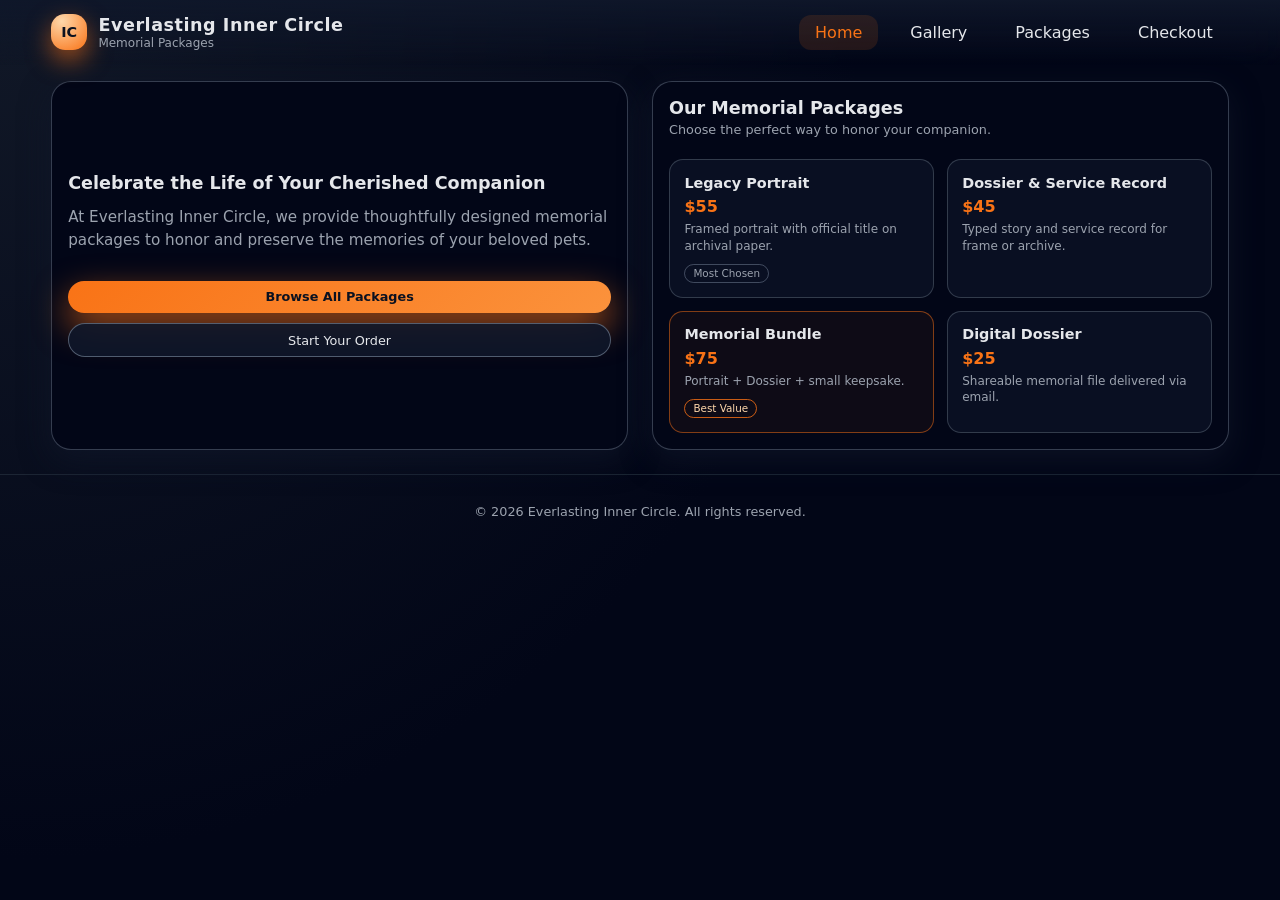
==== index.html @ 7346ccac "Adding changes for redesign header links and image gallery" ====
<!DOCTYPE html>
<html lang="en">
<head>
    <meta charset="UTF-8">
    <meta name="viewport" content="width=device-width, initial-scale=1.0">
    <title>Everlasting Inner Circle – Welcome</title>
    <link rel="stylesheet" href="style.css">
</head>
<body>
    <header class="site-header">
        <div class="logo-block">
            <div class="logo-mark">IC</div>
            <div class="logo-text">
                <h1>Everlasting Inner Circle</h1>
                <p>Memorial Packages</p>
            </div>
        </div>
        <nav class="main-nav">
            <a href="index.html" class="active">Home</a>
            <a href="gallery.html">Gallery</a>
            <a href="sales-items.html">Packages</a>
            <a href="checkout.html">Checkout</a>
        </nav>
    </header>

    <main class="layout landing-layout">
        <section class="panel panel-hero">
            <div class="panel-header">
                <h2>Celebrate the Life of Your Cherished Companion</h2>
            </div>
            <p class="hero-description">
                At Everlasting Inner Circle, we provide thoughtfully designed memorial packages to honor and preserve the memories of your beloved pets.
            </p>
            <div class="hero-nav">
                <a href="sales-items.html" class="primary">Browse All Packages</a>
                <a href="checkout.html" class="secondary">Start Your Order</a>
            </div>
        </section>

        <section class="panel panel-featured">
            <div class="panel-header">
                <h2>Our Memorial Packages</h2>
                <p class="panel-subtitle">Choose the perfect way to honor your companion.</p>
            </div>
            <div class="featured-grid">
                <div class="featured-card">
                    <h3>Legacy Portrait</h3>
                    <p class="featured-price">$55</p>
                    <p class="featured-desc">Framed portrait with official title on archival paper.</p>
                    <p class="featured-tag">Most Chosen</p>
                </div>
                <div class="featured-card">
                    <h3>Dossier &amp; Service Record</h3>
                    <p class="featured-price">$45</p>
                    <p class="featured-desc">Typed story and service record for frame or archive.</p>
                </div>
                <div class="featured-card featured-accent">
                    <h3>Memorial Bundle</h3>
                    <p class="featured-price">$75</p>
                    <p class="featured-desc">Portrait + Dossier + small keepsake.</p>
                    <p class="featured-tag featured-tag-best">Best Value</p>
                </div>
                <div class="featured-card">
                    <h3>Digital Dossier</h3>
                    <p class="featured-price">$25</p>
                    <p class="featured-desc">Shareable memorial file delivered via email.</p>
                </div>
            </div>
        </section>
    </main>

    <footer class="site-footer">
        <p>&copy; 2026 Everlasting Inner Circle. All rights reserved.</p>
    </footer>

    <style>
        .landing-layout {
            grid-template-columns: 1fr 1fr;
            gap: 1.5rem;
        }

        .panel-hero {
            display: flex;
            flex-direction: column;
            justify-content: center;
        }

        .hero-description {
            margin: 0.8rem 0;
            font-size: 0.95rem;
            color: var(--text-muted);
            line-height: 1.5;
        }

        .hero-nav {
            display: flex;
            flex-direction: column;
            gap: 0.6rem;
            margin-top: 1rem;
        }

        .hero-nav a {
            text-decoration: none;
            width: 100%;
        }

        .featured-grid {
            display: grid;
            grid-template-columns: 1fr 1fr;
            gap: 0.8rem;
            margin-top: 0.8rem;
        }

        .featured-card {
            border-radius: 14px;
            border: 1px solid rgba(55, 65, 81, 0.9);
            background: rgba(15, 23, 42, 0.6);
            padding: 0.9rem;
            transition: transform 0.15s ease, border-color 0.15s ease, background 0.15s ease;
        }

        .featured-card:hover {
            transform: translateY(-2px);
            border-color: var(--accent);
            background: rgba(15, 23, 42, 0.9);
        }

        .featured-card.featured-accent {
            border-color: rgba(248, 113, 22, 0.5);
            background: rgba(248, 113, 22, 0.05);
        }

        .featured-card h3 {
            margin: 0 0 0.4rem;
            font-size: 0.9rem;
        }

        .featured-price {
            margin: 0;
            font-size: 1rem;
            font-weight: 600;
            color: var(--accent);
        }

        .featured-desc {
            margin: 0.3rem 0 0.5rem;
            font-size: 0.75rem;
            color: var(--text-muted);
            line-height: 1.4;
        }

        .featured-tag {
            display: inline-block;
            margin: 0;
            padding: 0.15rem 0.5rem;
            border-radius: var(--radius-pill);
            border: 1px solid rgba(148, 163, 184, 0.4);
            font-size: 0.65rem;
            color: var(--text-muted);
        }

        .featured-tag-best {
            border-color: rgba(248, 113, 22, 0.8);
            color: #fed7aa;
        }

        .site-footer {
            padding: 1.5rem 4vw;
            text-align: center;
            border-top: 1px solid rgba(31, 41, 55, 0.9);
            font-size: 0.8rem;
            color: var(--text-muted);
        }

        .site-footer p {
            margin: 0.3rem 0;
        }

        @media (max-width: 900px) {
            .landing-layout {
                grid-template-columns: 1fr;
            }

            .featured-grid {
                grid-template-columns: 1fr;
            }
        }

        .main-nav {
            display: flex;
            gap: 1rem;
        }

        .main-nav a {
            color: var(--text-main);
            text-decoration: none;
            padding: 0.5rem 1rem;
            border-radius: var(--radius-md);
            transition: background 0.15s ease;
        }

        .main-nav a:hover,
        .main-nav a.active {
            background: var(--accent-soft);
            color: var(--accent);
        }

        @media (max-width: 640px) {
            .main-nav {
                display: none; /* Could add hamburger menu later */
            }
        }
    </style>
</body>
</html>
---- style.css ----
:root {
  --bg: #020617;
  --bg-elevated: #020617;
  --accent: #f97316;
  --accent-soft: rgba(249, 115, 22, 0.12);
  --text-main: #e5e7eb;
  --text-muted: #9ca3af;
  --border-subtle: #1f2937;
  --radius-lg: 18px;
  --radius-md: 12px;
  --radius-pill: 999px;
  --shadow-soft: 0 18px 45px rgba(15, 23, 42, 0.85);
  --shadow-subtle: 0 10px 30px rgba(15, 23, 42, 0.7);
  --font-sans: system-ui, -apple-system, BlinkMacSystemFont, "SF Pro Text",
    "Segoe UI", sans-serif;
}

*,
*::before,
*::after {
  box-sizing: border-box;
}

html,
body {
  margin: 0;
  padding: 0;
  font-family: var(--font-sans);
  background: radial-gradient(circle at top left, #111827 0, #020617 55%);
  color: var(--text-main);
}

body {
  min-height: 100vh;
}

/* Header */

.site-header {
  position: sticky;
  top: 0;
  z-index: 10;
  display: flex;
  align-items: center;
  justify-content: space-between;
  padding: 0.9rem 4vw;
  background: linear-gradient(to bottom, rgba(15, 23, 42, 0.96), transparent);
  backdrop-filter: blur(18px);
}

.logo-block {
  display: flex;
  align-items: center;
  gap: 0.7rem;
}

.logo-mark {
  width: 36px;
  height: 36px;
  border-radius: 14px;
  background: radial-gradient(circle at 30% 20%, #fed7aa, #f97316);
  display: flex;
  align-items: center;
  justify-content: center;
  color: #0b1120;
  font-weight: 700;
  font-size: 0.9rem;
  box-shadow: 0 10px 25px rgba(248, 113, 22, 0.6);
}

.logo-text h1 {
  margin: 0;
  font-size: 1.1rem;
  letter-spacing: 0.03em;
}

.logo-text p {
  margin: 0.1rem 0 0;
  font-size: 0.75rem;
  color: var(--text-muted);
}

/* Navigation */

.main-nav {
  display: flex;
  gap: 1rem;
}

.main-nav a {
  color: var(--text-main);
  text-decoration: none;
  padding: 0.5rem 1rem;
  border-radius: var(--radius-md);
  transition: background 0.15s ease;
}

.main-nav a:hover,
.main-nav a.active {
  background: var(--accent-soft);
  color: var(--accent);
}

/* Layout */

.layout {
  display: grid;
  grid-template-columns: minmax(0, 1.2fr) minmax(0, 1fr);
  gap: 1rem;
  padding: 1rem 4vw 1.5rem;
}

.panel {
  background: var(--bg-elevated);
  border-radius: 20px;
  border: 1px solid rgba(148, 163, 184, 0.35);
  box-shadow: var(--shadow-subtle);
  padding: 1rem;
  display: flex;
  flex-direction: column;
  min-height: 0;
}

.panel-header h2 {
  margin: 0;
  font-size: 1.1rem;
}

.panel-subtitle {
  margin: 0.25rem 0 0.6rem;
  font-size: 0.8rem;
  color: var(--text-muted);
}

/* Products */

.product-grid {
  display: grid;
  grid-template-columns: minmax(0, 1fr);
  gap: 0.6rem;
}

.product-card {
  border-radius: 16px;
  border: 1px solid rgba(55, 65, 81, 0.9);
  background: radial-gradient(circle at top left, #020617, #020617);
  box-shadow: 0 12px 30px rgba(15, 23, 42, 0.9);
  padding: 0.8rem 0.9rem;
  display: flex;
  justify-content: space-between;
  gap: 0.7rem;
  cursor: pointer;
  text-align: left;
  color: inherit;
  transition: transform 0.08s ease, box-shadow 0.12s ease,
    border-color 0.12s ease, background 0.12s ease;
}

.product-card:active {
  transform: scale(0.98);
}

.product-card:hover {
  border-color: var(--accent);
  box-shadow: 0 16px 40px rgba(248, 113, 22, 0.4);
  background: radial-gradient(circle at top left, #020617, #111827);
}

.product-main h3 {
  margin: 0 0 0.25rem;
  font-size: 0.95rem;
}

.product-desc {
  margin: 0;
  font-size: 0.8rem;
  color: var(--text-muted);
}

.product-meta {
  display: flex;
  flex-direction: column;
  align-items: flex-end;
  gap: 0.25rem;
  font-size: 0.8rem;
}

.product-price {
  font-weight: 600;
}

.product-tag {
  padding: 0.1rem 0.5rem;
  border-radius: 999px;
  border: 1px solid rgba(148, 163, 184, 0.6);
  font-size: 0.7rem;
  color: var(--text-muted);
}

.product-tag-accent {
  border-color: rgba(248, 113, 22, 0.8);
  color: #fed7aa;
}

/* Order summary */

.panel-order {
  max-height: calc(100vh - 90px);
}

.order-summary {
  border-radius: 14px;
  border: 1px solid rgba(31, 41, 55, 0.9);
  background: radial-gradient(circle at top left, #020617, #020617);
  padding: 0.7rem 0.7rem 0.6rem;
  min-height: 70px;
  font-size: 0.8rem;
  overflow-y: auto;
}

.order-empty {
  margin: 0;
  color: var(--text-muted);
}

.order-line {
  display: flex;
  align-items: center;
  justify-content: space-between;
  gap: 0.4rem;
  padding: 0.25rem 0;
}

.order-line-main {
  display: flex;
  flex-direction: column;
}

.order-line-name {
  font-size: 0.85rem;
}

.order-line-meta {
  font-size: 0.75rem;
  color: var(--text-muted);
}

.order-line-actions {
  display: flex;
  align-items: center;
  gap: 0.25rem;
}

.qty-btn {
  width: 22px;
  height: 22px;
  border-radius: 999px;
  border: 1px solid rgba(55, 65, 81, 0.9);
  background: rgba(15, 23, 42, 0.9);
  color: var(--text-main);
  font-size: 0.8rem;
  display: inline-flex;
  align-items: center;
  justify-content: center;
  cursor: pointer;
}

.qty-value {
  min-width: 18px;
  text-align: center;
  font-size: 0.8rem;
}

.order-line-total {
  font-size: 0.8rem;
}

/* Totals */

.order-totals {
  margin-top: 0.6rem;
  border-radius: 14px;
  border: 1px solid rgba(31, 41, 55, 0.9);
  background: radial-gradient(circle at top left, #020617, #020617);
  padding: 0.6rem 0.7rem;
  font-size: 0.8rem;
}

.totals-row {
  display: flex;
  justify-content: space-between;
  margin-bottom: 0.2rem;
}

.totals-row-strong {
  font-weight: 600;
}

/* Form */

.checkout-form {
  margin-top: 0.7rem;
  padding-top: 0.6rem;
  border-top: 1px solid rgba(31, 41, 55, 0.9);
}

.checkout-form h3 {
  margin: 0.4rem 0 0.3rem;
  font-size: 0.9rem;
}

.form-group {
  display: flex;
  flex-direction: column;
  gap: 0.2rem;
  margin-bottom: 0.5rem;
}

label {
  font-size: 0.8rem;
}

input,
textarea {
  border-radius: 10px;
  border: 1px solid rgba(55, 65, 81, 0.9);
  background: rgba(15, 23, 42, 0.9);
  color: var(--text-main);
  padding: 0.45rem 0.6rem;
  font-size: 0.8rem;
  outline: none;
  transition: border-color 0.15s ease, box-shadow 0.15s ease,
    background 0.15s ease;
}

input:focus,
textarea:focus {
  border-color: var(--accent);
  box-shadow: 0 0 0 1px rgba(249, 115, 22, 0.4);
  background: #020617;
}

textarea {
  resize: vertical;
}

.field-error {
  border-color: #f97373 !important;
}

/* Buttons */

button {
  font-family: inherit;
}

.primary,
.secondary {
  border-radius: var(--radius-pill);
  padding: 0.55rem 1.1rem;
  font-size: 0.8rem;
  border: none;
  cursor: pointer;
  display: inline-flex;
  align-items: center;
  justify-content: center;
  gap: 0.35rem;
  transition: transform 0.1s ease, box-shadow 0.15s ease, background 0.15s ease,
    color 0.15s ease, opacity 0.15s ease;
}

.primary {
  background: linear-gradient(135deg, #f97316, #fb923c);
  color: #0b1120;
  box-shadow: 0 14px 35px rgba(248, 113, 22, 0.7);
  font-weight: 600;
  width: 100%;
}

.primary:disabled {
  opacity: 0.5;
  cursor: default;
  box-shadow: none;
}

.primary:not(:disabled):hover {
  transform: translateY(-1px);
  box-shadow: 0 18px 45px rgba(248, 113, 22, 0.85);
}

.secondary {
  background: rgba(15, 23, 42, 0.9);
  color: var(--text-main);
  border: 1px solid rgba(148, 163, 184, 0.5);
  width: 100%;
}

.secondary:hover {
  background: rgba(15, 23, 42, 1);
  transform: translateY(-1px);
}

.checkout-actions {
  display: flex;
  flex-direction: column;
  gap: 0.4rem;
  margin-top: 0.4rem;
}

/* Receipt */

.receipt {
  margin-top: 0.7rem;
  border-radius: 14px;
  border: 1px solid rgba(31, 41, 55, 0.9);
  background: radial-gradient(circle at top left, #020617, #020617);
  padding: 0.7rem;
  font-size: 0.8rem;
}

.receipt h3 {
  margin: 0 0 0.3rem;
  font-size: 0.9rem;
}

.receipt-content {
  margin: 0;
  font-family: ui-monospace, SFMono-Regular, Menlo, Monaco, Consolas,
    "Liberation Mono", "Courier New", monospace;
  white-space: pre-wrap;
}

.hidden {
  display: none;
}

/* Responsive */

@media (max-width: 900px) {
  .layout {
    grid-template-columns: minmax(0, 1fr);
  }

  .panel-order {
    max-height: none;
  }
}

@media (max-width: 640px) {
  .site-header {
    padding-inline: 3vw;
  }

  .layout {
    padding-inline: 3vw;
  }

  .panel {
    padding: 0.9rem;
  }
}
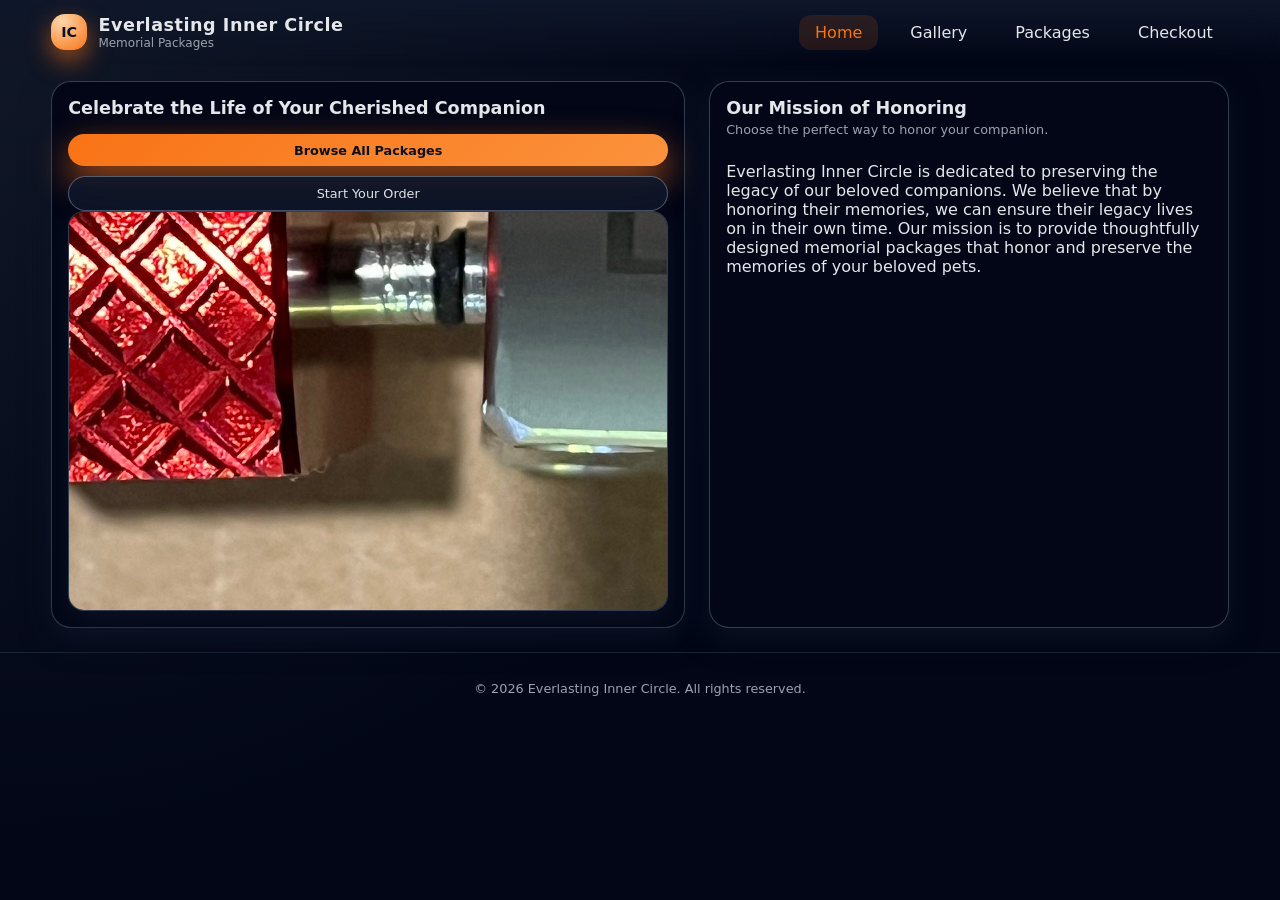
==== commit 937d203a: "Adding hero image and description to index.html." ====
--- a/index.html
+++ b/index.html
@@ -28,21 +28,35 @@
             <div class="panel-header">
                 <h2>Celebrate the Life of Your Cherished Companion</h2>
             </div>
-            <p class="hero-description">
+        <!-- <p class="hero-description">
                 At Everlasting Inner Circle, we provide thoughtfully designed memorial packages to honor and preserve the memories of your beloved pets.
             </p>
+        -->
             <div class="hero-nav">
                 <a href="sales-items.html" class="primary">Browse All Packages</a>
                 <a href="checkout.html" class="secondary">Start Your Order</a>
             </div>
+            <div class="hero-main-image">
+                <img src="images/hero-image.jpg" alt="Happy dog looking up at the sky with a sunset background">
+                <p>Happy dog looking up at the sky with a sunset background</p>
+                <p>Whiskers - The Eternal Guardian</p>
+                <p>Buddy - Service Record</p>
+            </div>
+
         </section>
 
         <section class="panel panel-featured">
             <div class="panel-header">
-                <h2>Our Memorial Packages</h2>
+                <h2>Our Mission of Honoring</h2>
                 <p class="panel-subtitle">Choose the perfect way to honor your companion.</p>
             </div>
-            <div class="featured-grid">
+            <p class="mission-desc">Everlasting Inner Circle is dedicated to preserving the legacy of our beloved companions. 
+                We believe that by honoring their memories, we can ensure their legacy lives on in their own time. Our mission
+                is to provide thoughtfully designed memorial packages that honor and preserve the memories of your beloved 
+                pets.
+            </p>
+
+            <!-- <div class="featured-grid">
                 <div class="featured-card">
                     <h3>Legacy Portrait</h3>
                     <p class="featured-price">$55</p>
@@ -65,7 +79,7 @@
                     <p class="featured-price">$25</p>
                     <p class="featured-desc">Shareable memorial file delivered via email.</p>
                 </div>
-            </div>
+            </div> -->
         </section>
     </main>
 
@@ -92,6 +106,23 @@
             line-height: 1.5;
         }
 
+        .hero-main-image {
+            border-radius: 16px;
+            overflow: hidden;
+            background: var(--bg-elevated);
+            border: 1px solid rgba(148, 163, 184, 0.35);
+            box-shadow: var(--shadow-subtle);
+            transition: transform 0.15s ease;
+            display: flex;
+            flex-direction: column;
+            justify-content: center;
+            align-items: center;
+            width: 600px;
+            height: 400px;
+            object-fit: fill;
+
+        }
+        
         .hero-nav {
             display: flex;
             flex-direction: column;
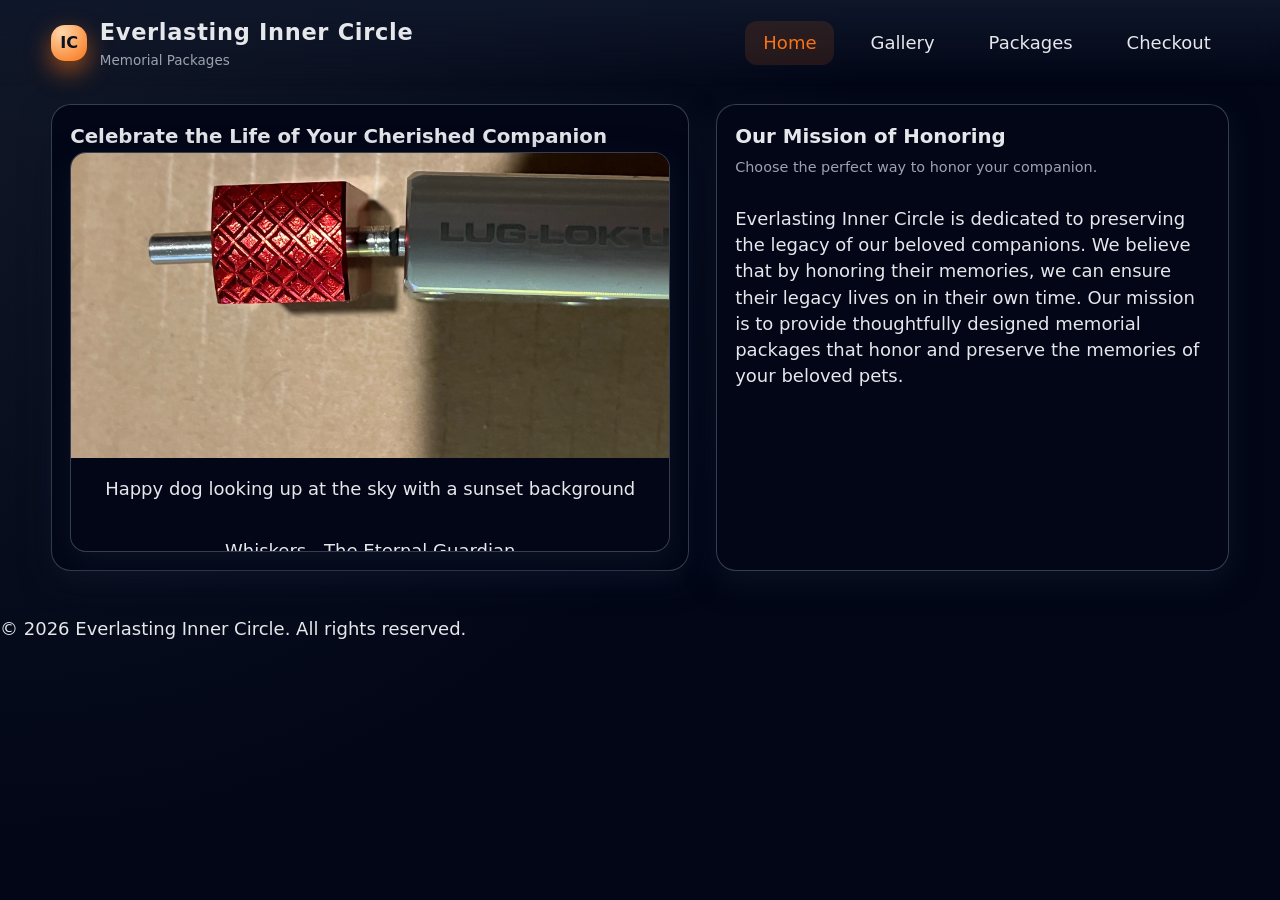
==== commit dd2eb0fb: "Adding agents code changes." ====
--- a/index.html
+++ b/index.html
@@ -15,7 +15,15 @@
                 <p>Memorial Packages</p>
             </div>
         </div>
-        <nav class="main-nav">
+
+        <!-- Hamburger for small screens -->
+        <button id="hamburgerBtn" class="hamburger" aria-controls="mainNav" aria-expanded="false" aria-label="Toggle navigation">
+            <span class="bar bar1"></span>
+            <span class="bar bar2"></span>
+            <span class="bar bar3"></span>
+        </button>
+
+        <nav id="mainNav" class="main-nav" role="navigation">
             <a href="index.html" class="active">Home</a>
             <a href="gallery.html">Gallery</a>
             <a href="sales-items.html">Packages</a>
@@ -32,12 +40,12 @@
                 At Everlasting Inner Circle, we provide thoughtfully designed memorial packages to honor and preserve the memories of your beloved pets.
             </p>
         -->
-            <div class="hero-nav">
-                <a href="sales-items.html" class="primary">Browse All Packages</a>
-                <a href="checkout.html" class="secondary">Start Your Order</a>
-            </div>
             <div class="hero-main-image">
-                <img src="images/hero-image.jpg" alt="Happy dog looking up at the sky with a sunset background">
+                <img src="images/hero-image.jpg"
+                     srcset="images/hero-image.jpg 1200w"
+                     sizes="(max-width: 720px) 100vw, 600px"
+                     loading="lazy"
+                     alt="Happy dog looking up at the sky with a sunset background">
                 <p>Happy dog looking up at the sky with a sunset background</p>
                 <p>Whiskers - The Eternal Guardian</p>
                 <p>Buddy - Service Record</p>
@@ -87,160 +95,5 @@
         <p>&copy; 2026 Everlasting Inner Circle. All rights reserved.</p>
     </footer>
 
-    <style>
-        .landing-layout {
-            grid-template-columns: 1fr 1fr;
-            gap: 1.5rem;
-        }
-
-        .panel-hero {
-            display: flex;
-            flex-direction: column;
-            justify-content: center;
-        }
-
-        .hero-description {
-            margin: 0.8rem 0;
-            font-size: 0.95rem;
-            color: var(--text-muted);
-            line-height: 1.5;
-        }
-
-        .hero-main-image {
-            border-radius: 16px;
-            overflow: hidden;
-            background: var(--bg-elevated);
-            border: 1px solid rgba(148, 163, 184, 0.35);
-            box-shadow: var(--shadow-subtle);
-            transition: transform 0.15s ease;
-            display: flex;
-            flex-direction: column;
-            justify-content: center;
-            align-items: center;
-            width: 600px;
-            height: 400px;
-            object-fit: fill;
-
-        }
-        
-        .hero-nav {
-            display: flex;
-            flex-direction: column;
-            gap: 0.6rem;
-            margin-top: 1rem;
-        }
-
-        .hero-nav a {
-            text-decoration: none;
-            width: 100%;
-        }
-
-        .featured-grid {
-            display: grid;
-            grid-template-columns: 1fr 1fr;
-            gap: 0.8rem;
-            margin-top: 0.8rem;
-        }
-
-        .featured-card {
-            border-radius: 14px;
-            border: 1px solid rgba(55, 65, 81, 0.9);
-            background: rgba(15, 23, 42, 0.6);
-            padding: 0.9rem;
-            transition: transform 0.15s ease, border-color 0.15s ease, background 0.15s ease;
-        }
-
-        .featured-card:hover {
-            transform: translateY(-2px);
-            border-color: var(--accent);
-            background: rgba(15, 23, 42, 0.9);
-        }
-
-        .featured-card.featured-accent {
-            border-color: rgba(248, 113, 22, 0.5);
-            background: rgba(248, 113, 22, 0.05);
-        }
-
-        .featured-card h3 {
-            margin: 0 0 0.4rem;
-            font-size: 0.9rem;
-        }
-
-        .featured-price {
-            margin: 0;
-            font-size: 1rem;
-            font-weight: 600;
-            color: var(--accent);
-        }
-
-        .featured-desc {
-            margin: 0.3rem 0 0.5rem;
-            font-size: 0.75rem;
-            color: var(--text-muted);
-            line-height: 1.4;
-        }
-
-        .featured-tag {
-            display: inline-block;
-            margin: 0;
-            padding: 0.15rem 0.5rem;
-            border-radius: var(--radius-pill);
-            border: 1px solid rgba(148, 163, 184, 0.4);
-            font-size: 0.65rem;
-            color: var(--text-muted);
-        }
-
-        .featured-tag-best {
-            border-color: rgba(248, 113, 22, 0.8);
-            color: #fed7aa;
-        }
-
-        .site-footer {
-            padding: 1.5rem 4vw;
-            text-align: center;
-            border-top: 1px solid rgba(31, 41, 55, 0.9);
-            font-size: 0.8rem;
-            color: var(--text-muted);
-        }
-
-        .site-footer p {
-            margin: 0.3rem 0;
-        }
-
-        @media (max-width: 900px) {
-            .landing-layout {
-                grid-template-columns: 1fr;
-            }
-
-            .featured-grid {
-                grid-template-columns: 1fr;
-            }
-        }
-
-        .main-nav {
-            display: flex;
-            gap: 1rem;
-        }
-
-        .main-nav a {
-            color: var(--text-main);
-            text-decoration: none;
-            padding: 0.5rem 1rem;
-            border-radius: var(--radius-md);
-            transition: background 0.15s ease;
-        }
-
-        .main-nav a:hover,
-        .main-nav a.active {
-            background: var(--accent-soft);
-            color: var(--accent);
-        }
-
-        @media (max-width: 640px) {
-            .main-nav {
-                display: none; /* Could add hamburger menu later */
-            }
-        }
-    </style>
 </body>
 </html>
--- a/style.css
+++ b/style.css
@@ -26,6 +26,9 @@
   margin: 0;
   padding: 0;
   font-family: var(--font-sans);
+  /* Fluid base font size for improved readability on mobile and desktop */
+  font-size: clamp(15px, 1.6vw, 18px);
+  line-height: 1.45;
   background: radial-gradient(circle at top left, #111827 0, #020617 55%);
   color: var(--text-main);
 }
@@ -70,7 +73,8 @@
 
 .logo-text h1 {
   margin: 0;
-  font-size: 1.1rem;
+  /* Slightly larger, fluid heading so logo scales well */
+  font-size: clamp(1rem, 2.6vw, 1.25rem);
   letter-spacing: 0.03em;
 }
 
@@ -108,6 +112,206 @@
   grid-template-columns: minmax(0, 1.2fr) minmax(0, 1fr);
   gap: 1rem;
   padding: 1rem 4vw 1.5rem;
+}
+
+/* Landing layout (two-column hero + aside on wide screens) */
+.landing-layout {
+  grid-template-columns: 1fr 1fr;
+  gap: 1.5rem;
+}
+
+/* Hero / panel adjustments */
+.panel-hero {
+  display: flex;
+  flex-direction: column;
+  justify-content: center;
+}
+
+.hero-description {
+  margin: 0.8rem 0;
+  font-size: 0.95rem;
+  color: var(--text-muted);
+  line-height: 1.5;
+}
+
+.hero-main-image {
+  border-radius: 16px;
+  overflow: hidden;
+  background: var(--bg-elevated);
+  border: 1px solid rgba(148, 163, 184, 0.35);
+  box-shadow: var(--shadow-subtle);
+  transition: transform 0.15s ease;
+  display: flex;
+  flex-direction: column;
+  justify-content: center;
+  align-items: center;
+  width: 600px;
+  height: 400px;
+  object-fit: fill;
+}
+
+.hero-main-image img {
+  width: 100%;
+  height: 100%;
+  object-fit: cover;
+  display: block;
+}
+
+.hero-nav {
+  display: flex;
+  flex-direction: column;
+  gap: 0.6rem;
+  margin-top: 1rem;
+}
+
+.hero-nav a {
+  text-decoration: none;
+  width: 100%;
+}
+
+.featured-grid {
+  display: grid;
+  grid-template-columns: 1fr 1fr;
+  gap: 0.8rem;
+  margin-top: 0.8rem;
+}
+
+/* Accessibility, responsive images, motion and mobile spacing improvements */
+
+/* Focus-visible for keyboard users */
+:focus-visible {
+  outline: 3px solid rgba(249,115,22,0.9);
+  outline-offset: 2px;
+}
+
+/* Respect reduced motion settings */
+@media (prefers-reduced-motion: reduce) {
+  * {
+    transition: none !important;
+    animation: none !important;
+  }
+}
+
+/* Make primary/secondary controls easier to tap on small screens */
+@media (max-width: 640px) {
+  .primary,
+  .secondary {
+    width: 100%;
+    padding: 0.9rem 1rem;
+    font-size: 1rem;
+  }
+
+  /* Increase layout padding and stack earlier for larger phones */
+  .layout {
+    padding: 1rem 4vw 1.5rem;
+  }
+
+  .panel {
+    padding: 1rem;
+  }
+}
+
+/* Mid-size breakpoint for phablets — improve spacing and stack columns earlier */
+@media (max-width: 720px) {
+  .layout {
+    grid-template-columns: minmax(0, 1fr);
+    padding-inline: 3vw;
+  }
+
+  .hero-main-image {
+    width: 100%;
+    height: auto;
+    max-height: 360px;
+  }
+
+  .hero-nav {
+    gap: 0.5rem;
+  }
+}
+
+/* UA-targeted tweaks (applied by JS when deep device-specific logic is needed) */
+.ua-ios-safari .site-header {
+  /* Safari on iOS needs the -webkit-backdrop-filter vendor prefix */
+  -webkit-backdrop-filter: blur(18px);
+  backdrop-filter: blur(18px);
+  /* Improve stacking context for translucent header on iOS */
+  transform: translateZ(0);
+}
+
+/* Sticky header fallback: applied when position:sticky isn't reliable */
+.site-header--fixed-fallback {
+  position: fixed !important;
+  top: 0;
+  left: 0;
+  right: 0;
+  z-index: 9999;
+  box-shadow: 0 6px 20px rgba(0,0,0,0.3);
+}
+
+/* Hamburger (small-screen) */
+.hamburger {
+  display: none;
+  background: transparent;
+  border: none;
+  padding: 0.4rem;
+  margin-left: 0.6rem;
+  cursor: pointer;
+  align-items: center;
+  justify-content: center;
+}
+
+.hamburger .bar {
+  display: block;
+  width: 22px;
+  height: 2px;
+  background: var(--text-main);
+  margin: 4px 0;
+  transition: transform 0.18s ease, opacity 0.18s ease;
+}
+
+/* When active, rotate bars to form an X */
+.hamburger[aria-expanded="true"] .bar1 {
+  transform: translateY(6px) rotate(45deg);
+}
+.hamburger[aria-expanded="true"] .bar2 {
+  opacity: 0;
+}
+.hamburger[aria-expanded="true"] .bar3 {
+  transform: translateY(-6px) rotate(-45deg);
+}
+
+/* Small screen nav (hidden by default, toggled via .open) */
+@media (max-width: 640px) {
+  .hamburger {
+    display: inline-flex;
+  }
+
+  /* Don't hide nav wholesale — allow JS to toggle visibility for accessible menu */
+  .main-nav {
+    display: none;
+    position: absolute;
+    right: 4vw;
+    top: calc(100% + 8px);
+    background: var(--bg-elevated);
+    border: 1px solid rgba(148,163,184,0.12);
+    padding: 0.6rem;
+    border-radius: 10px;
+    box-shadow: 0 10px 30px rgba(0,0,0,0.6);
+    flex-direction: column;
+    gap: 0.2rem;
+    min-width: 160px;
+  }
+
+  .main-nav.open {
+    display: flex;
+  }
+
+  /* Make nav links full-width tappable on small screens */
+  .main-nav a {
+    display: block;
+    padding: 0.6rem 0.8rem;
+    border-radius: 8px;
+  }
 }
 
 .panel {
@@ -252,17 +456,30 @@
 }
 
 .qty-btn {
-  width: 22px;
-  height: 22px;
+  /* Ensure a comfortable touch target while allowing compact layout on desktop */
+  min-width: 44px;
+  min-height: 44px;
+  width: auto;
+  height: auto;
+  padding: 0;
   border-radius: 999px;
   border: 1px solid rgba(55, 65, 81, 0.9);
   background: rgba(15, 23, 42, 0.9);
   color: var(--text-main);
-  font-size: 0.8rem;
+  font-size: 1rem;
   display: inline-flex;
   align-items: center;
   justify-content: center;
   cursor: pointer;
+}
+
+/* Make quantity controls slightly smaller on very large displays while keeping tap targets */
+@media (min-width: 1200px) {
+  .qty-btn {
+    min-width: 36px;
+    min-height: 36px;
+    font-size: 0.95rem;
+  }
 }
 
 .qty-value {
@@ -436,6 +653,15 @@
 
 /* Responsive */
 
+/* Larger screens: allow the hero to behave responsively while keeping a two-column layout */
+@media (max-width: 1200px) {
+  .hero-main-image {
+    width: 100%;
+    max-width: 600px;
+    height: auto;
+  }
+}
+
 @media (max-width: 900px) {
   .layout {
     grid-template-columns: minmax(0, 1fr);
@@ -444,6 +670,24 @@
   .panel-order {
     max-height: none;
   }
+
+  /* Stack hero controls and image in a row on medium screens */
+  .hero-nav {
+    flex-direction: row;
+    gap: 0.6rem;
+    align-items: center;
+  }
+
+  .hero-main-image {
+    width: 100%;
+    max-width: 600px;
+    height: auto;
+  }
+
+  .hero-main-image img {
+    height: auto;
+    object-fit: cover;
+  }
 }
 
 @media (max-width: 640px) {
@@ -458,5 +702,19 @@
   .panel {
     padding: 0.9rem;
   }
-}
-
+
+  .main-nav {
+    display: none; /* Could add hamburger menu later */
+  }
+
+  /* On very small screens, keep hero controls stacked and images scale naturally */
+  .hero-nav {
+    flex-direction: column;
+  }
+
+  .logo-text h1 {
+    font-size: 1rem;
+  }
+}
+
+
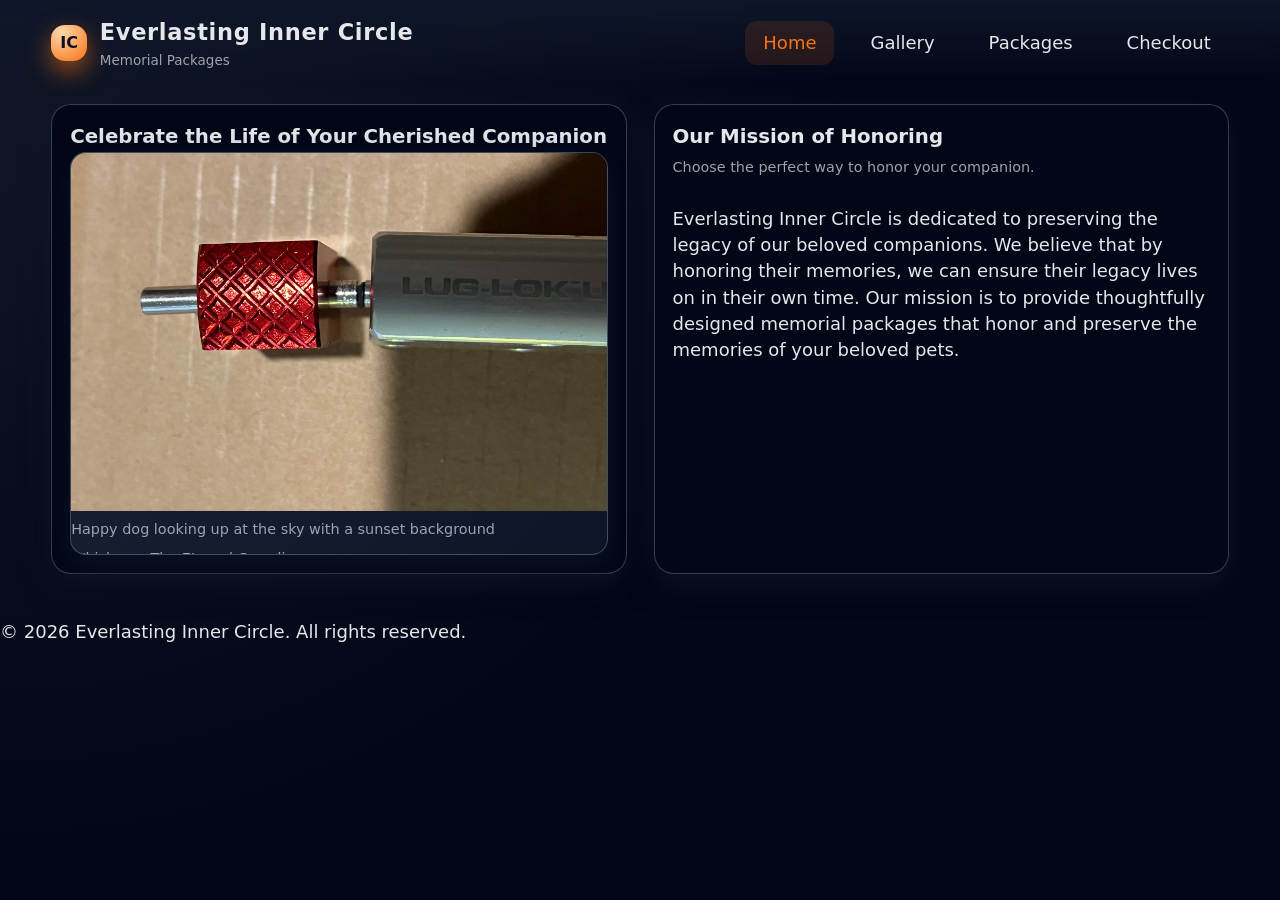
==== commit a0954976: "Image size rendering changes" ====
--- a/index.html
+++ b/index.html
@@ -44,8 +44,10 @@
                 <img src="images/hero-image.jpg"
                      srcset="images/hero-image.jpg 1200w"
                      sizes="(max-width: 720px) 100vw, 600px"
-                     loading="lazy"
-                     alt="Happy dog looking up at the sky with a sunset background">
+                     loading="eager"
+                     decoding="async"
+                     alt="Happy dog looking up at the sky with a sunset background"
+                     onerror="this.style.display='none'; this.parentElement.classList.add('image-fallback');">
                 <p>Happy dog looking up at the sky with a sunset background</p>
                 <p>Whiskers - The Eternal Guardian</p>
                 <p>Buddy - Service Record</p>
@@ -95,5 +97,6 @@
         <p>&copy; 2026 Everlasting Inner Circle. All rights reserved.</p>
     </footer>
 
+    <script src="script.js"></script>
 </body>
 </html>
--- a/style.css
+++ b/style.css
@@ -13,6 +13,7 @@
   --shadow-subtle: 0 10px 30px rgba(15, 23, 42, 0.7);
   --font-sans: system-ui, -apple-system, BlinkMacSystemFont, "SF Pro Text",
     "Segoe UI", sans-serif;
+  --vh: 1vh;
 }
 
 *,
@@ -34,7 +35,7 @@
 }
 
 body {
-  min-height: 100vh;
+  min-height: calc(var(--vh, 1vh) * 100);
 }
 
 /* Header */
@@ -46,7 +47,8 @@
   display: flex;
   align-items: center;
   justify-content: space-between;
-  padding: 0.9rem 4vw;
+  gap: 0.75rem;
+  padding: 0.9rem max(4vw, env(safe-area-inset-right)) 0.9rem max(4vw, env(safe-area-inset-left));
   background: linear-gradient(to bottom, rgba(15, 23, 42, 0.96), transparent);
   backdrop-filter: blur(18px);
 }
@@ -137,17 +139,17 @@
 .hero-main-image {
   border-radius: 16px;
   overflow: hidden;
-  background: var(--bg-elevated);
+  background: linear-gradient(135deg, rgba(30,41,59,0.9), rgba(15,23,42,0.9));
   border: 1px solid rgba(148, 163, 184, 0.35);
   box-shadow: var(--shadow-subtle);
   transition: transform 0.15s ease;
   display: flex;
   flex-direction: column;
   justify-content: center;
-  align-items: center;
-  width: 600px;
-  height: 400px;
-  object-fit: fill;
+  align-items: stretch;
+  width: 100%;
+  max-width: 600px;
+  aspect-ratio: 4 / 3;
 }
 
 .hero-main-image img {
@@ -155,6 +157,23 @@
   height: 100%;
   object-fit: cover;
   display: block;
+  background: linear-gradient(135deg, rgba(30,41,59,0.8), rgba(15,23,42,0.9));
+}
+
+.hero-main-image .image-fallback,
+.gallery-item.image-missing {
+  background: linear-gradient(135deg, rgba(30,41,59,0.95), rgba(15,23,42,0.95));
+  color: var(--text-muted);
+  display: flex;
+  align-items: center;
+  justify-content: center;
+  min-height: 200px;
+}
+
+.hero-main-image p {
+  margin: 0.45rem 0 0;
+  color: var(--text-muted);
+  font-size: 0.8rem;
 }
 
 .hero-nav {
@@ -290,9 +309,9 @@
   .main-nav {
     display: none;
     position: absolute;
-    right: 4vw;
+    right: max(4vw, env(safe-area-inset-right));
     top: calc(100% + 8px);
-    background: var(--bg-elevated);
+    background: rgba(2, 6, 23, 0.98);
     border: 1px solid rgba(148,163,184,0.12);
     padding: 0.6rem;
     border-radius: 10px;
@@ -300,6 +319,8 @@
     flex-direction: column;
     gap: 0.2rem;
     min-width: 160px;
+    width: min(200px, calc(100vw - 2rem));
+    z-index: 20;
   }
 
   .main-nav.open {
@@ -311,6 +332,8 @@
     display: block;
     padding: 0.6rem 0.8rem;
     border-radius: 8px;
+    text-align: right;
+    white-space: nowrap;
   }
 }
 
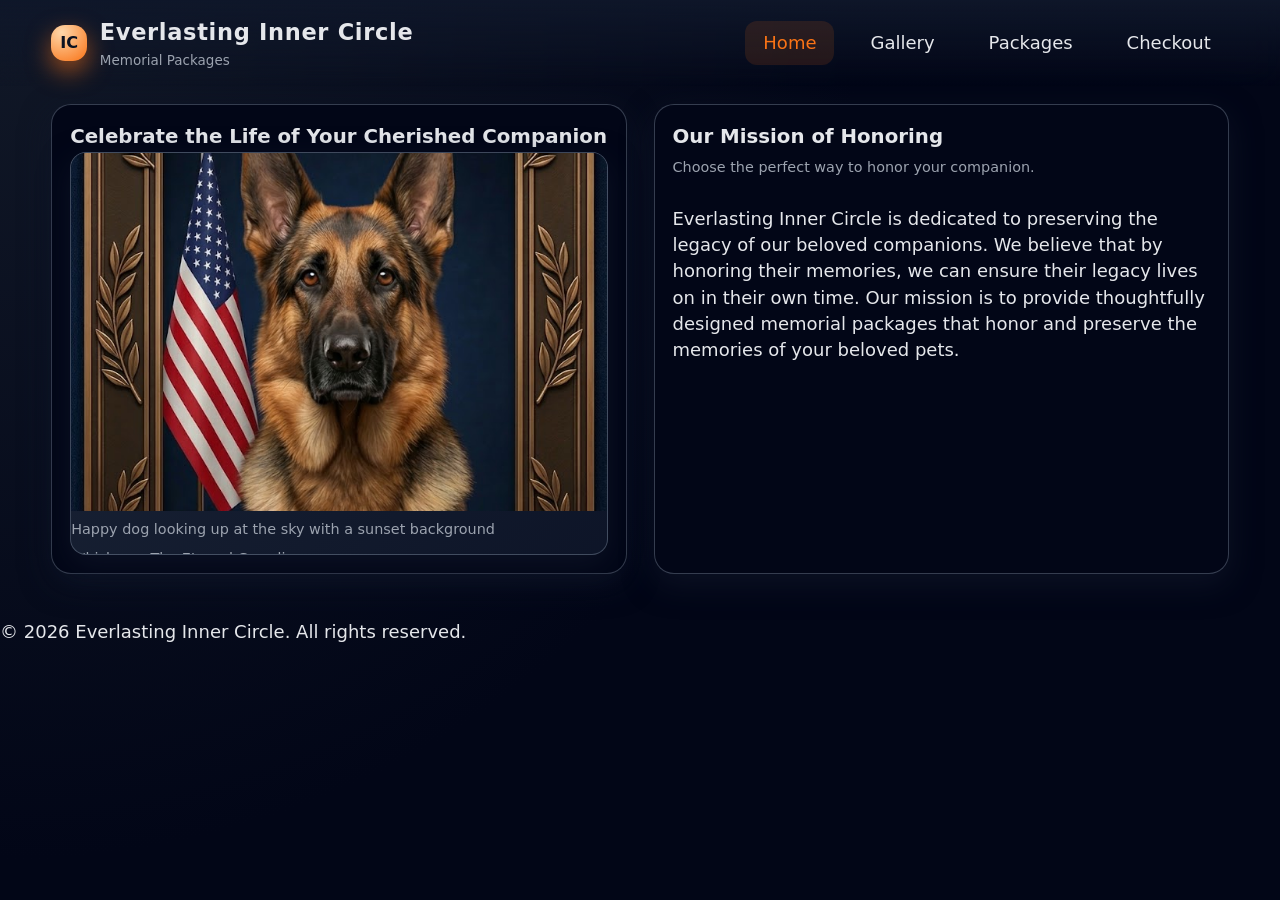
==== commit dee3ba90: "Adding images" ====
--- a/index.html
+++ b/index.html
@@ -18,6 +18,7 @@
 
         <!-- Hamburger for small screens -->
         <button id="hamburgerBtn" class="hamburger" aria-controls="mainNav" aria-expanded="false" aria-label="Toggle navigation">
+            <span class="hamburger-label">Menu</span>
             <span class="bar bar1"></span>
             <span class="bar bar2"></span>
             <span class="bar bar3"></span>
@@ -41,8 +42,8 @@
             </p>
         -->
             <div class="hero-main-image">
-                <img src="images/hero-image.jpg"
-                     srcset="images/hero-image.jpg 1200w"
+                <img src="images/Jake.JPG"
+                     srcset="images/Jake.JPG 1200w"
                      sizes="(max-width: 720px) 100vw, 600px"
                      loading="eager"
                      decoding="async"
--- a/style.css
+++ b/style.css
@@ -272,31 +272,53 @@
   display: none;
   background: transparent;
   border: none;
-  padding: 0.4rem;
+  padding: 0;
   margin-left: 0.6rem;
   cursor: pointer;
   align-items: center;
   justify-content: center;
+  color: #ffffff;
+  font-weight: 700;
+  font-size: 0.8rem;
+  letter-spacing: 0.02em;
+  text-transform: none;
+  -webkit-appearance: none;
+  appearance: none;
+}
+
+.hamburger:hover,
+.hamburger:focus-visible {
+  color: #dbeafe;
+}
+
+.hamburger-label {
+  display: inline-block;
+  line-height: 1;
+  white-space: nowrap;
+  color: #ffffff;
+  font-size: 0.8rem;
+  font-weight: 700;
 }
 
 .hamburger .bar {
-  display: block;
-  width: 22px;
+  display: none;
+  width: 14px;
   height: 2px;
   background: var(--text-main);
-  margin: 4px 0;
+  margin: 2px 0;
+  border-radius: 999px;
   transition: transform 0.18s ease, opacity 0.18s ease;
 }
 
 /* When active, rotate bars to form an X */
 .hamburger[aria-expanded="true"] .bar1 {
-  transform: translateY(6px) rotate(45deg);
+  transform: translateY(0) rotate(0deg);
 }
 .hamburger[aria-expanded="true"] .bar2 {
   opacity: 0;
 }
 .hamburger[aria-expanded="true"] .bar3 {
-  transform: translateY(-6px) rotate(-45deg);
+  transform: translateY(0) rotate(0deg);
 }
 
 /* Small screen nav (hidden by default, toggled via .open) */
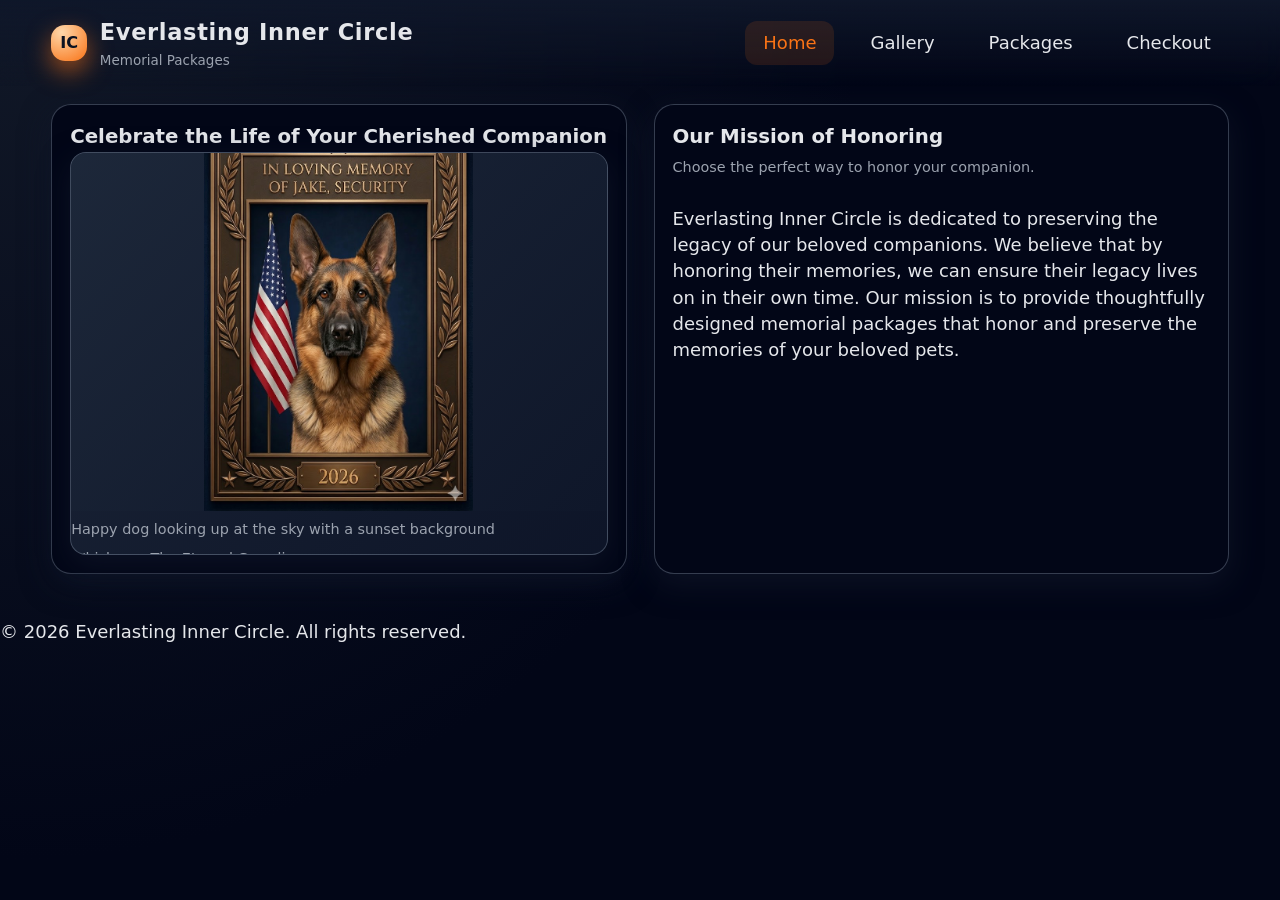
==== commit f83bddc8: "Removing bar btn" ====
--- a/index.html
+++ b/index.html
@@ -16,12 +16,8 @@
             </div>
         </div>
 
-        <!-- Hamburger for small screens -->
         <button id="hamburgerBtn" class="hamburger" aria-controls="mainNav" aria-expanded="false" aria-label="Toggle navigation">
             <span class="hamburger-label">Menu</span>
-            <span class="bar bar1"></span>
-            <span class="bar bar2"></span>
-            <span class="bar bar3"></span>
         </button>
 
         <nav id="mainNav" class="main-nav" role="navigation">
@@ -37,10 +33,6 @@
             <div class="panel-header">
                 <h2>Celebrate the Life of Your Cherished Companion</h2>
             </div>
-        <!-- <p class="hero-description">
-                At Everlasting Inner Circle, we provide thoughtfully designed memorial packages to honor and preserve the memories of your beloved pets.
-            </p>
-        -->
             <div class="hero-main-image">
                 <img src="images/Jake.JPG"
                      srcset="images/Jake.JPG 1200w"
@@ -67,30 +59,6 @@
                 pets.
             </p>
 
-            <!-- <div class="featured-grid">
-                <div class="featured-card">
-                    <h3>Legacy Portrait</h3>
-                    <p class="featured-price">$55</p>
-                    <p class="featured-desc">Framed portrait with official title on archival paper.</p>
-                    <p class="featured-tag">Most Chosen</p>
-                </div>
-                <div class="featured-card">
-                    <h3>Dossier &amp; Service Record</h3>
-                    <p class="featured-price">$45</p>
-                    <p class="featured-desc">Typed story and service record for frame or archive.</p>
-                </div>
-                <div class="featured-card featured-accent">
-                    <h3>Memorial Bundle</h3>
-                    <p class="featured-price">$75</p>
-                    <p class="featured-desc">Portrait + Dossier + small keepsake.</p>
-                    <p class="featured-tag featured-tag-best">Best Value</p>
-                </div>
-                <div class="featured-card">
-                    <h3>Digital Dossier</h3>
-                    <p class="featured-price">$25</p>
-                    <p class="featured-desc">Shareable memorial file delivered via email.</p>
-                </div>
-            </div> -->
         </section>
     </main>
 
--- a/style.css
+++ b/style.css
@@ -129,13 +129,6 @@
   justify-content: center;
 }
 
-.hero-description {
-  margin: 0.8rem 0;
-  font-size: 0.95rem;
-  color: var(--text-muted);
-  line-height: 1.5;
-}
-
 .hero-main-image {
   border-radius: 16px;
   overflow: hidden;
@@ -155,7 +148,8 @@
 .hero-main-image img {
   width: 100%;
   height: 100%;
-  object-fit: cover;
+  object-fit: contain;
+  object-position: center center;
   display: block;
   background: linear-gradient(135deg, rgba(30,41,59,0.8), rgba(15,23,42,0.9));
 }
@@ -174,25 +168,6 @@
   margin: 0.45rem 0 0;
   color: var(--text-muted);
   font-size: 0.8rem;
-}
-
-.hero-nav {
-  display: flex;
-  flex-direction: column;
-  gap: 0.6rem;
-  margin-top: 1rem;
-}
-
-.hero-nav a {
-  text-decoration: none;
-  width: 100%;
-}
-
-.featured-grid {
-  display: grid;
-  grid-template-columns: 1fr 1fr;
-  gap: 0.8rem;
-  margin-top: 0.8rem;
 }
 
 /* Accessibility, responsive images, motion and mobile spacing improvements */
@@ -243,9 +218,6 @@
     max-height: 360px;
   }
 
-  .hero-nav {
-    gap: 0.5rem;
-  }
 }
 
 /* UA-targeted tweaks (applied by JS when deep device-specific logic is needed) */
@@ -300,26 +272,6 @@
   font-weight: 700;
 }
 
-.hamburger .bar {
-  display: none;
-  width: 14px;
-  height: 2px;
-  background: var(--text-main);
-  margin: 2px 0;
-  border-radius: 999px;
-  transition: transform 0.18s ease, opacity 0.18s ease;
-}
-
-/* When active, rotate bars to form an X */
-.hamburger[aria-expanded="true"] .bar1 {
-  transform: translateY(0) rotate(0deg);
-}
-.hamburger[aria-expanded="true"] .bar2 {
-  opacity: 0;
-}
-.hamburger[aria-expanded="true"] .bar3 {
-  transform: translateY(0) rotate(0deg);
-}
 
 /* Small screen nav (hidden by default, toggled via .open) */
 @media (max-width: 640px) {
@@ -716,13 +668,6 @@
     max-height: none;
   }
 
-  /* Stack hero controls and image in a row on medium screens */
-  .hero-nav {
-    flex-direction: row;
-    gap: 0.6rem;
-    align-items: center;
-  }
-
   .hero-main-image {
     width: 100%;
     max-width: 600px;
@@ -731,7 +676,7 @@
 
   .hero-main-image img {
     height: auto;
-    object-fit: cover;
+    object-fit: contain;
   }
 }
 
@@ -749,12 +694,7 @@
   }
 
   .main-nav {
-    display: none; /* Could add hamburger menu later */
-  }
-
-  /* On very small screens, keep hero controls stacked and images scale naturally */
-  .hero-nav {
-    flex-direction: column;
+    display: none;
   }
 
   .logo-text h1 {
